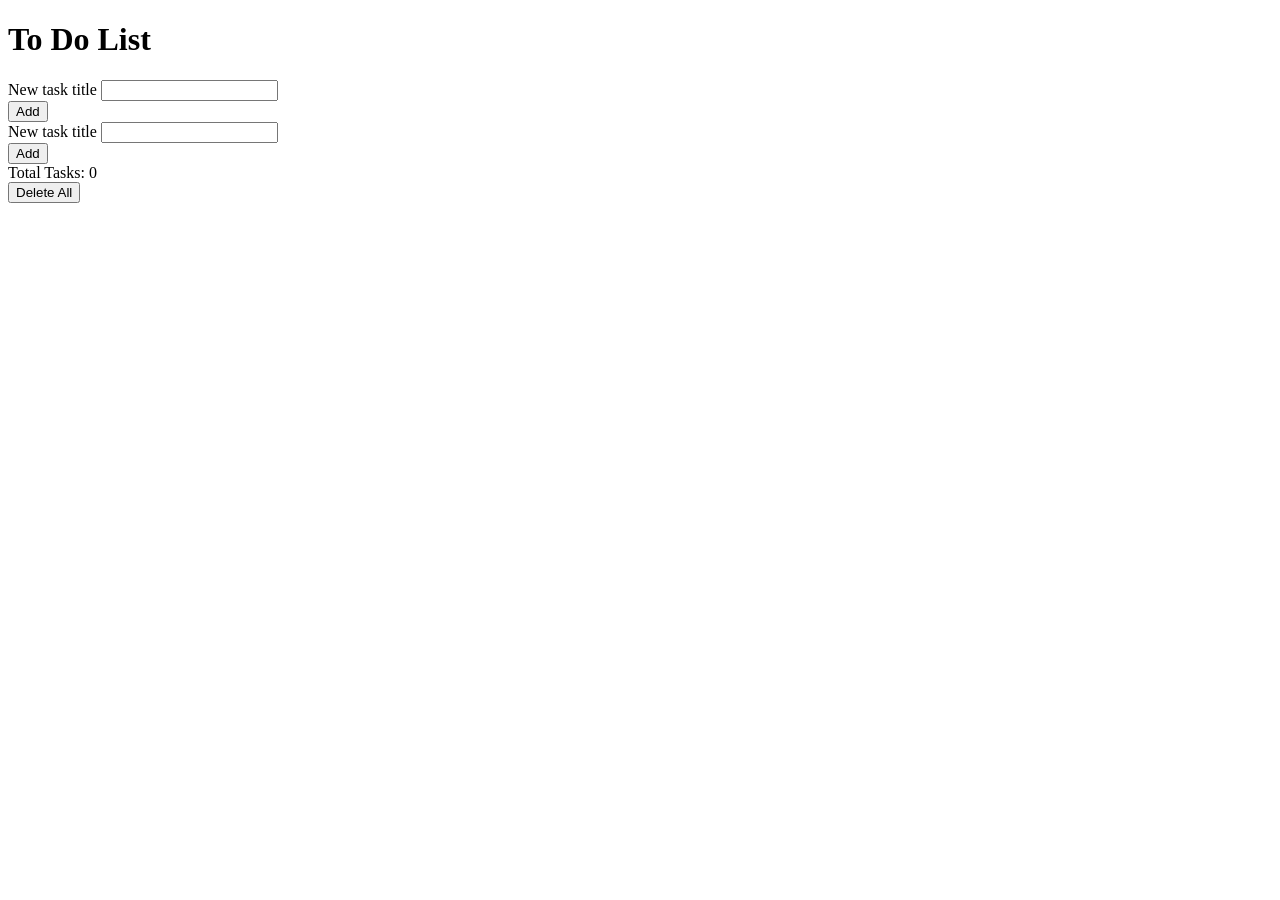
==== index.html @ b25fb4a3 "Web app To Do List" ====
<!doctype html>
<html lang="en">
  <head>
    <meta charset="UTF-8" />
    <meta name="viewport" content="width=device-width" />
    <title>To Do List</title>
    <link rel="stylesheet" href="./styles/index.css" />
    <script src="./script.js" defer></script>
  </head>
  <body>
    <div class="todo">
      <h1 class="todo__tittle">To Do List</h1>
      <form class="todo__form">
        <div class="todo__field field">
          <label class="field__label" for="new-task">
            New task title
          </label>
          <input
            class="field__input"
            id="new-task"
            placeholder=" "
            autocomplete="off"
          />
        </div>
        <button class="button" type="submit">Add</button>
      </form>
      <form class="todo__form">
        <div class="todo__field field">
          <label class="field__label" for="new-task">
            New task title
          </label>
          <input
            class="field__input"
            id="new-task"
            placeholder=" "
            autocomplete="off"
          />
        </div>
        <button class="button" type="submit">Add</button>
      </form>
      <div class="todo__info">
        <div class="todo__total-tasks">
          Total Tasks: <span>0</span>
        </div>
        <button todo__delete-all-button type="button">
          Delete All
        </button>
      </div>
    </div>
  </body>
</html>
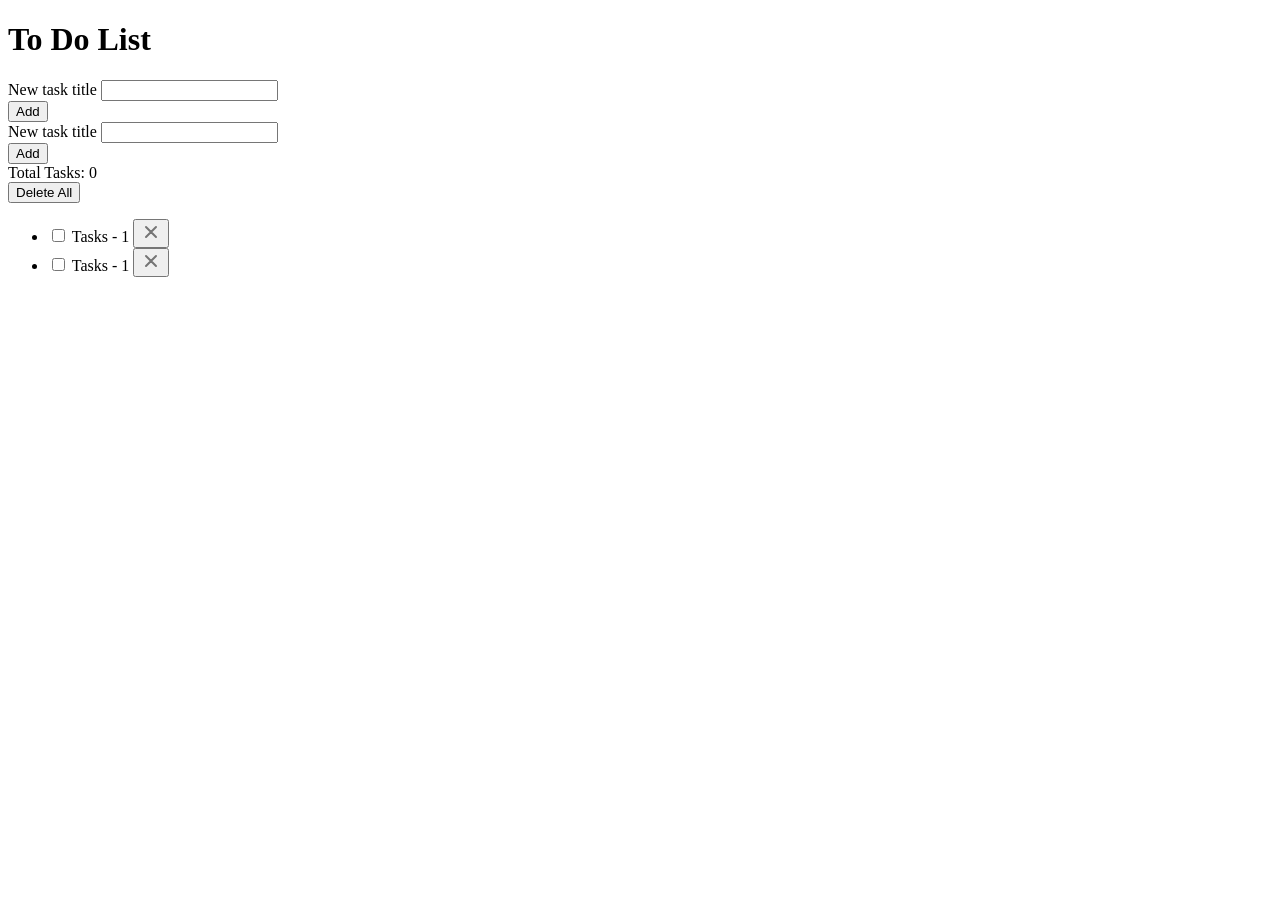
==== commit b430744e: "Завершил верстку" ====
--- a/index.html
+++ b/index.html
@@ -8,9 +8,9 @@
     <script src="./script.js" defer></script>
   </head>
   <body>
-    <div class="todo">
+    <div class="todo" data-js-todo>
       <h1 class="todo__tittle">To Do List</h1>
-      <form class="todo__form">
+      <form class="todo__form data-js-todo-new-task-form">
         <div class="todo__field field">
           <label class="field__label" for="new-task">
             New task title
@@ -20,11 +20,13 @@
             id="new-task"
             placeholder=" "
             autocomplete="off"
+            data-js-todo-new-task-input
           />
         </div>
         <button class="button" type="submit">Add</button>
       </form>
-      <form class="todo__form">
+
+      <form class="todo__form data-js-todo-search-task-form">
         <div class="todo__field field">
           <label class="field__label" for="new-task">
             New task title
@@ -34,18 +36,128 @@
             id="new-task"
             placeholder=" "
             autocomplete="off"
+            data-js-todo-search-task-input
           />
         </div>
         <button class="button" type="submit">Add</button>
       </form>
+
       <div class="todo__info">
         <div class="todo__total-tasks">
-          Total Tasks: <span>0</span>
+          Total Tasks: <span data-js-todo-total-tasks>0</span>
         </div>
-        <button todo__delete-all-button type="button">
+        <button
+          todo__delete-all-button
+          type="button"
+          data-js-todo-delete-all-button
+        >
           Delete All
         </button>
       </div>
+
+      <ul class="todo__list" data-js-todo-list>
+        <li class="todo__item todo-item" data-js-todo-item>
+          <input
+            id="todo-1"
+            class="todo-item__checkbox"
+            type="checkbox"
+            data-js-todo-item-checkbox
+          />
+          <label
+            for="todo-1"
+            class="todo-item__label"
+            data-js-todo-item-label
+            >Tasks - 1
+          </label>
+          <button
+            data-js-todo-item-delete-button
+            class="todo__item__delete-button"
+            type="button"
+            aria-label="Delete"
+            title="Delete"
+          >
+            <svg
+              viewBox="0 0 20 20"
+              xmlns="http://www.w3.org/2000/svg"
+              xmlns:xlink="http://www.w3.org/1999/xlink"
+              width="20.000000"
+              height="20.000000"
+              fill="none"
+            >
+              <rect
+                id="X"
+                width="20.000000"
+                height="20.000000"
+                x="0.000000"
+                y="0.000000"
+                fill="rgb(255,255,255)"
+                fill-opacity="0"
+              />
+              <path
+                id="Icon"
+                d="M5 5L10 10L15 15M15 5L10 10M10 10L5 15"
+                stroke="rgb(117,117,117)"
+                stroke-linecap="round"
+                stroke-linejoin="round"
+                stroke-width="2.000000"
+              />
+            </svg>
+          </button>
+        </li>
+        <li class="todo__item todo-item data-js-todo-item">
+          <input
+            id="todo-1"
+            class="todo-item__checkbox"
+            type="checkbox"
+            data-js-todo-item-checkbox
+          />
+          <label
+            for="todo-1"
+            class="todo-item__label"
+            data-js-todo-item-label
+            >Tasks - 1
+          </label>
+          <button
+            data-js-todo-item-delete-button
+            class="todo__item__delete-button"
+            type="button"
+            aria-label="Delete"
+            title="Delete"
+          >
+            <svg
+              viewBox="0 0 20 20"
+              xmlns="http://www.w3.org/2000/svg"
+              xmlns:xlink="http://www.w3.org/1999/xlink"
+              width="20.000000"
+              height="20.000000"
+              fill="none"
+            >
+              <rect
+                id="X"
+                width="20.000000"
+                height="20.000000"
+                x="0.000000"
+                y="0.000000"
+                fill="rgb(255,255,255)"
+                fill-opacity="0"
+              />
+              <path
+                id="Icon"
+                d="M5 5L10 10L15 15M15 5L10 10M10 10L5 15"
+                stroke="rgb(117,117,117)"
+                stroke-linecap="round"
+                stroke-linejoin="round"
+                stroke-width="2.000000"
+              />
+            </svg>
+          </button>
+        </li>
+      </ul>
+
+      <div
+        class="todo__empty-message"
+        data-js-todo-empty-message
+      ></div>
     </div>
   </body>
 </html>
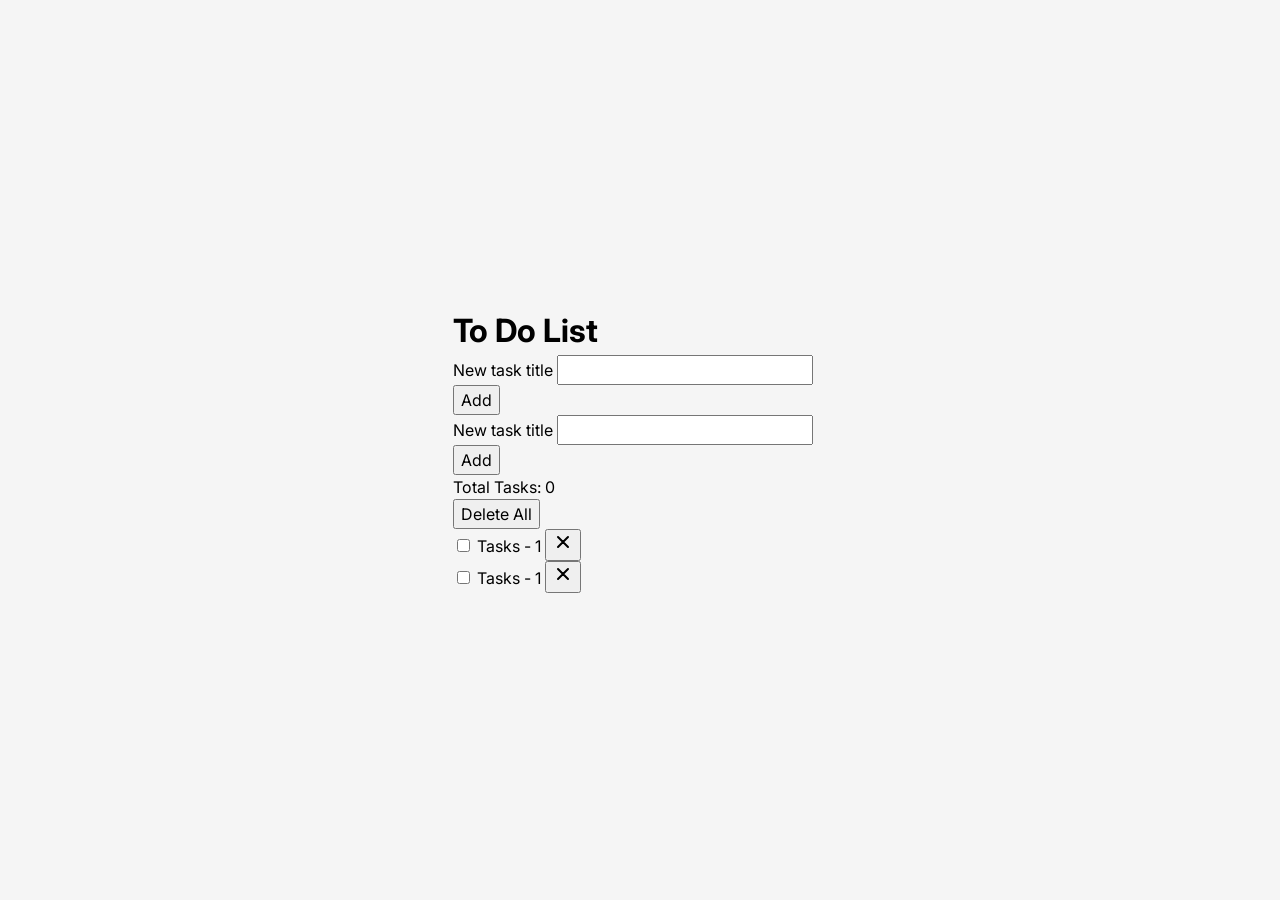
==== commit 868a84cb: "Add: styles/index.css" ====
--- a/index.html
+++ b/index.html
@@ -4,7 +4,7 @@
     <meta charset="UTF-8" />
     <meta name="viewport" content="width=device-width" />
     <title>To Do List</title>
-    <link rel="stylesheet" href="./styles/index.css" />
+    <link rel="stylesheet" href="./src/styles/index.css" />
     <script src="./script.js" defer></script>
   </head>
   <body>
--- a/src/styles/index.css
+++ b/src/styles/index.css
@@ -0,0 +1,9 @@
+@import url(./fonts.css);
+@import url(./global.css);
+@import url(./normaiize.css);
+@import url(./variables.css);
+
+@import url(./components/button.css);
+@import url(./components/field.css);
+@import url(./components/todo.css);
+@import url(./components/todo-item.css);
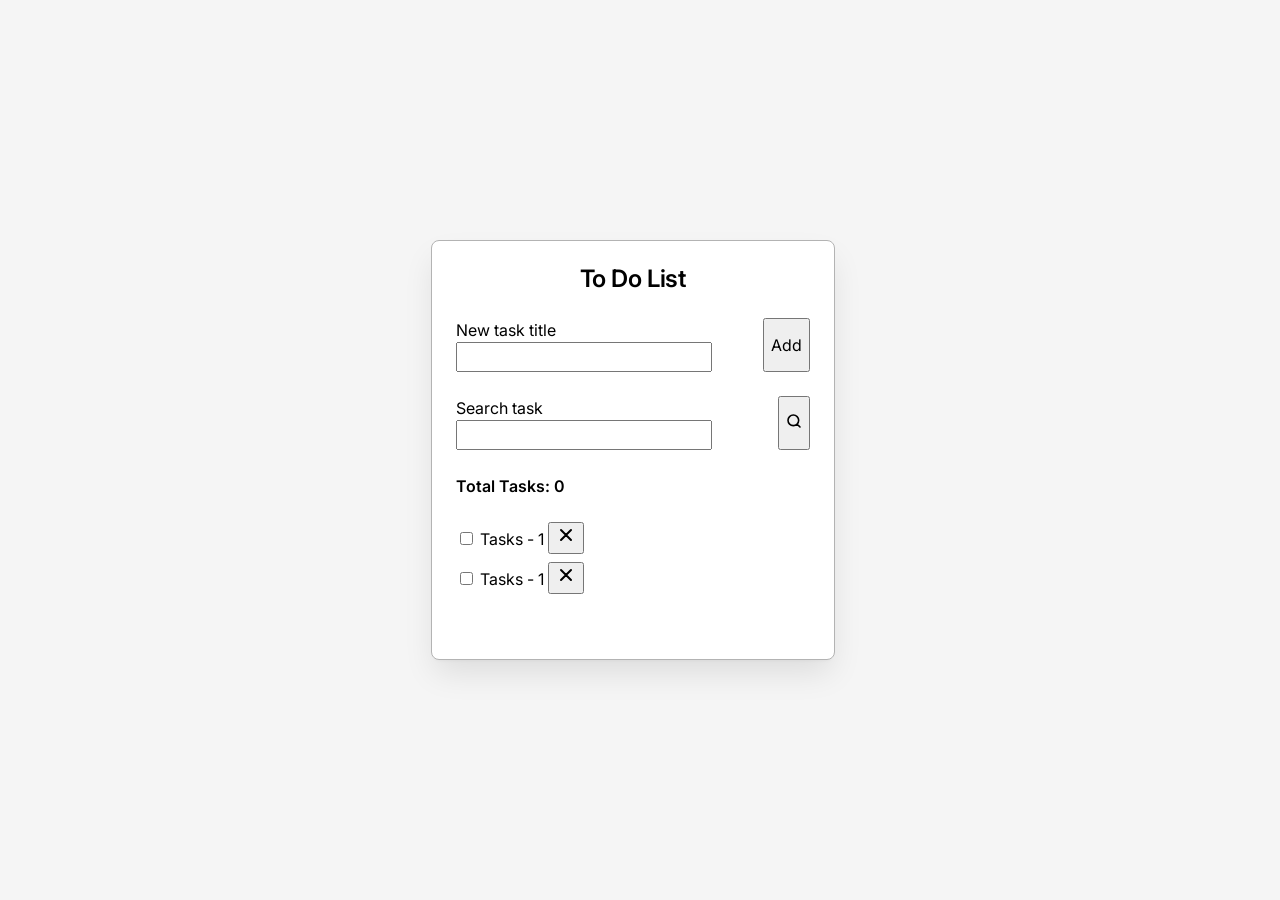
==== commit 40d4ebe3: "Add: todo.css" ====
--- a/index.html
+++ b/index.html
@@ -1,163 +1,86 @@
 <!doctype html>
 <html lang="en">
-  <head>
-    <meta charset="UTF-8" />
-    <meta name="viewport" content="width=device-width" />
-    <title>To Do List</title>
-    <link rel="stylesheet" href="./src/styles/index.css" />
-    <script src="./script.js" defer></script>
-  </head>
-  <body>
-    <div class="todo" data-js-todo>
-      <h1 class="todo__tittle">To Do List</h1>
-      <form class="todo__form data-js-todo-new-task-form">
-        <div class="todo__field field">
-          <label class="field__label" for="new-task">
-            New task title
-          </label>
-          <input
-            class="field__input"
-            id="new-task"
-            placeholder=" "
-            autocomplete="off"
-            data-js-todo-new-task-input
-          />
-        </div>
-        <button class="button" type="submit">Add</button>
-      </form>
 
-      <form class="todo__form data-js-todo-search-task-form">
-        <div class="todo__field field">
-          <label class="field__label" for="new-task">
-            New task title
-          </label>
-          <input
-            class="field__input"
-            id="new-task"
-            placeholder=" "
-            autocomplete="off"
-            data-js-todo-search-task-input
-          />
-        </div>
-        <button class="button" type="submit">Add</button>
-      </form>
+<head>
+  <meta charset="UTF-8" />
+  <meta name="viewport" content="width=device-width" />
+  <title>To Do List</title>
+  <link rel="stylesheet" href="./src/styles/index.css" />
+  <script src="./script.js" defer></script>
+</head>
 
-      <div class="todo__info">
-        <div class="todo__total-tasks">
-          Total Tasks: <span data-js-todo-total-tasks>0</span>
-        </div>
-        <button
-          todo__delete-all-button
-          type="button"
-          data-js-todo-delete-all-button
-        >
-          Delete All
+<body>
+  <div class="todo" data-js-todo>
+    <h1 class="todo__title">To Do List</h1>
+    <form class="todo__form data-js-todo-new-task-form">
+      <div class="todo__field field">
+        <label class="field__label" for="new-task">
+          New task title
+        </label>
+        <input class="field__input" id="new-task" placeholder=" " autocomplete="off" data-js-todo-new-task-input />
+      </div>
+      <button class="button" type="submit">Add</button>
+    </form>
+
+    <form class="todo__form data-js-todo-search-task-form">
+      <div class="todo__field field">
+        <label class="field__label" for="new-task">
+          Search task
+        </label>
+        <input class="field__input" id="new-task" placeholder=" " autocomplete="off" data-js-todo-search-task-input />
+      </div>
+      <button class="button" type="submit">
+        <svg width="16" height="16" viewBox="0 0 16 16" fill="none" xmlns="http://www.w3.org/2000/svg">
+          <path
+            d="M14 14L11.1 11.1M12.6667 7.33333C12.6667 10.2789 10.2789 12.6667 7.33333 12.6667C4.38781 12.6667 2 10.2789 2 7.33333C2 4.38781 4.38781 2 7.33333 2C10.2789 2 12.6667 4.38781 12.6667 7.33333Z"
+            stroke="#1E1E1E" stroke-width="1.6" stroke-linecap="round" stroke-linejoin="round" />
+        </svg>
+      </button>
+    </form>
+
+    <div class="todo__info">
+      <div class="todo__total-tasks">
+        Total Tasks: <span data-js-todo-total-tasks>0</span>
+      </div>
+      <button class="todo__delete-all-button" type="button" data-js-todo-delete-all-button>
+        Delete All
+      </button>
+    </div>
+
+    <ul class="todo__list" data-js-todo-list>
+      <li class="todo__item todo-item" data-js-todo-item>
+        <input id="todo-1" class="todo-item__checkbox" type="checkbox" data-js-todo-item-checkbox />
+        <label for="todo-1" class="todo-item__label" data-js-todo-item-label>Tasks - 1
+        </label>
+        <button data-js-todo-item-delete-button class="todo__item__delete-button" type="button" aria-label="Delete"
+          title="Delete">
+          <svg viewBox="0 0 20 20" xmlns="http://www.w3.org/2000/svg" xmlns:xlink="http://www.w3.org/1999/xlink"
+            width="20.000000" height="20.000000" fill="none">
+            <rect id="X" width="20.000000" height="20.000000" x="0.000000" y="0.000000" fill="rgb(255,255,255)"
+              fill-opacity="0" />
+            <path id="Icon" d="M5 5L10 10L15 15M15 5L10 10M10 10L5 15" stroke="rgb(117,117,117)" stroke-linecap="round"
+              stroke-linejoin="round" stroke-width="2.000000" />
+          </svg>
         </button>
-      </div>
+      </li>
+      <li class="todo__item todo-item data-js-todo-item">
+        <input id="todo-1" class="todo-item__checkbox" type="checkbox" data-js-todo-item-checkbox />
+        <label for="todo-1" class="todo-item__label" data-js-todo-item-label>Tasks - 1
+        </label>
+        <button data-js-todo-item-delete-button class="todo__item__delete-button" type="button" aria-label="Delete"
+          title="Delete">
+          <svg viewBox="0 0 20 20" xmlns="http://www.w3.org/2000/svg" xmlns:xlink="http://www.w3.org/1999/xlink"
+            width="20.000000" height="20.000000" fill="none">
+            <rect id="X" width="20.000000" height="20.000000" x="0.000000" y="0.000000" fill="rgb(255,255,255)"
+              fill-opacity="0" />
+            <path id="Icon" d="M5 5L10 10L15 15M15 5L10 10M10 10L5 15" stroke="rgb(117,117,117)" stroke-linecap="round"
+              stroke-linejoin="round" stroke-width="2.000000" />
+          </svg>
+        </button>
+      </li>
+    </ul>
+    <div class="todo__empty-message" data-js-todo-empty-message></div>
+  </div>
+</body>
 
-      <ul class="todo__list" data-js-todo-list>
-        <li class="todo__item todo-item" data-js-todo-item>
-          <input
-            id="todo-1"
-            class="todo-item__checkbox"
-            type="checkbox"
-            data-js-todo-item-checkbox
-          />
-          <label
-            for="todo-1"
-            class="todo-item__label"
-            data-js-todo-item-label
-            >Tasks - 1
-          </label>
-          <button
-            data-js-todo-item-delete-button
-            class="todo__item__delete-button"
-            type="button"
-            aria-label="Delete"
-            title="Delete"
-          >
-            <svg
-              viewBox="0 0 20 20"
-              xmlns="http://www.w3.org/2000/svg"
-              xmlns:xlink="http://www.w3.org/1999/xlink"
-              width="20.000000"
-              height="20.000000"
-              fill="none"
-            >
-              <rect
-                id="X"
-                width="20.000000"
-                height="20.000000"
-                x="0.000000"
-                y="0.000000"
-                fill="rgb(255,255,255)"
-                fill-opacity="0"
-              />
-              <path
-                id="Icon"
-                d="M5 5L10 10L15 15M15 5L10 10M10 10L5 15"
-                stroke="rgb(117,117,117)"
-                stroke-linecap="round"
-                stroke-linejoin="round"
-                stroke-width="2.000000"
-              />
-            </svg>
-          </button>
-        </li>
-        <li class="todo__item todo-item data-js-todo-item">
-          <input
-            id="todo-1"
-            class="todo-item__checkbox"
-            type="checkbox"
-            data-js-todo-item-checkbox
-          />
-          <label
-            for="todo-1"
-            class="todo-item__label"
-            data-js-todo-item-label
-            >Tasks - 1
-          </label>
-          <button
-            data-js-todo-item-delete-button
-            class="todo__item__delete-button"
-            type="button"
-            aria-label="Delete"
-            title="Delete"
-          >
-            <svg
-              viewBox="0 0 20 20"
-              xmlns="http://www.w3.org/2000/svg"
-              xmlns:xlink="http://www.w3.org/1999/xlink"
-              width="20.000000"
-              height="20.000000"
-              fill="none"
-            >
-              <rect
-                id="X"
-                width="20.000000"
-                height="20.000000"
-                x="0.000000"
-                y="0.000000"
-                fill="rgb(255,255,255)"
-                fill-opacity="0"
-              />
-              <path
-                id="Icon"
-                d="M5 5L10 10L15 15M15 5L10 10M10 10L5 15"
-                stroke="rgb(117,117,117)"
-                stroke-linecap="round"
-                stroke-linejoin="round"
-                stroke-width="2.000000"
-              />
-            </svg>
-          </button>
-        </li>
-      </ul>
-
-      <div
-        class="todo__empty-message"
-        data-js-todo-empty-message
-      ></div>
-    </div>
-  </body>
-</html>
+</html>
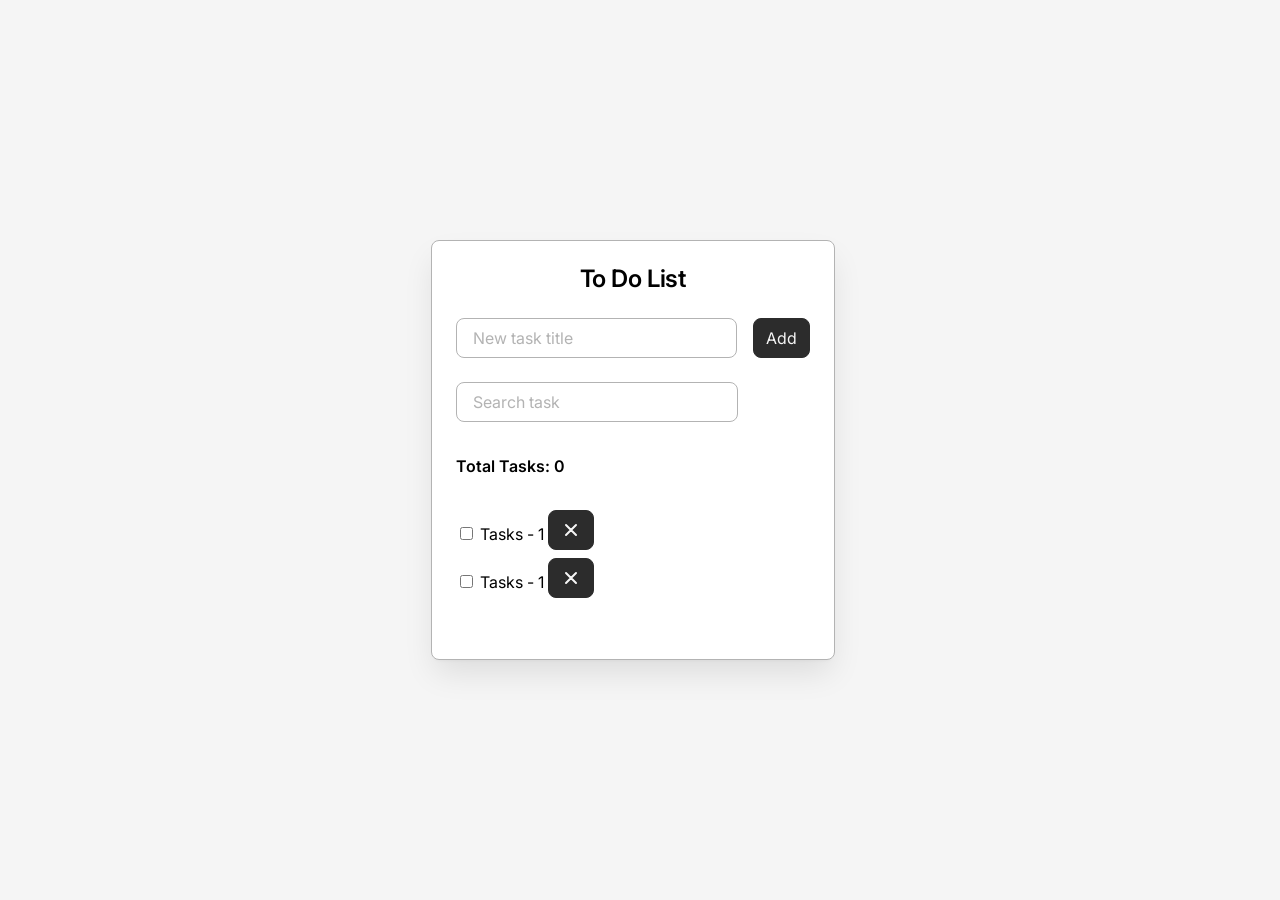
==== commit 49340f6f: "Add: field.css" ====
--- a/index.html
+++ b/index.html
@@ -27,15 +27,9 @@
         <label class="field__label" for="new-task">
           Search task
         </label>
-        <input class="field__input" id="new-task" placeholder=" " autocomplete="off" data-js-todo-search-task-input />
+        <input class="field__input" type="search" id="new-task" placeholder=" " autocomplete="off"
+          data-js-todo-search-task-input />
       </div>
-      <button class="button" type="submit">
-        <svg width="16" height="16" viewBox="0 0 16 16" fill="none" xmlns="http://www.w3.org/2000/svg">
-          <path
-            d="M14 14L11.1 11.1M12.6667 7.33333C12.6667 10.2789 10.2789 12.6667 7.33333 12.6667C4.38781 12.6667 2 10.2789 2 7.33333C2 4.38781 4.38781 2 7.33333 2C10.2789 2 12.6667 4.38781 12.6667 7.33333Z"
-            stroke="#1E1E1E" stroke-width="1.6" stroke-linecap="round" stroke-linejoin="round" />
-        </svg>
-      </button>
     </form>
 
     <div class="todo__info">
